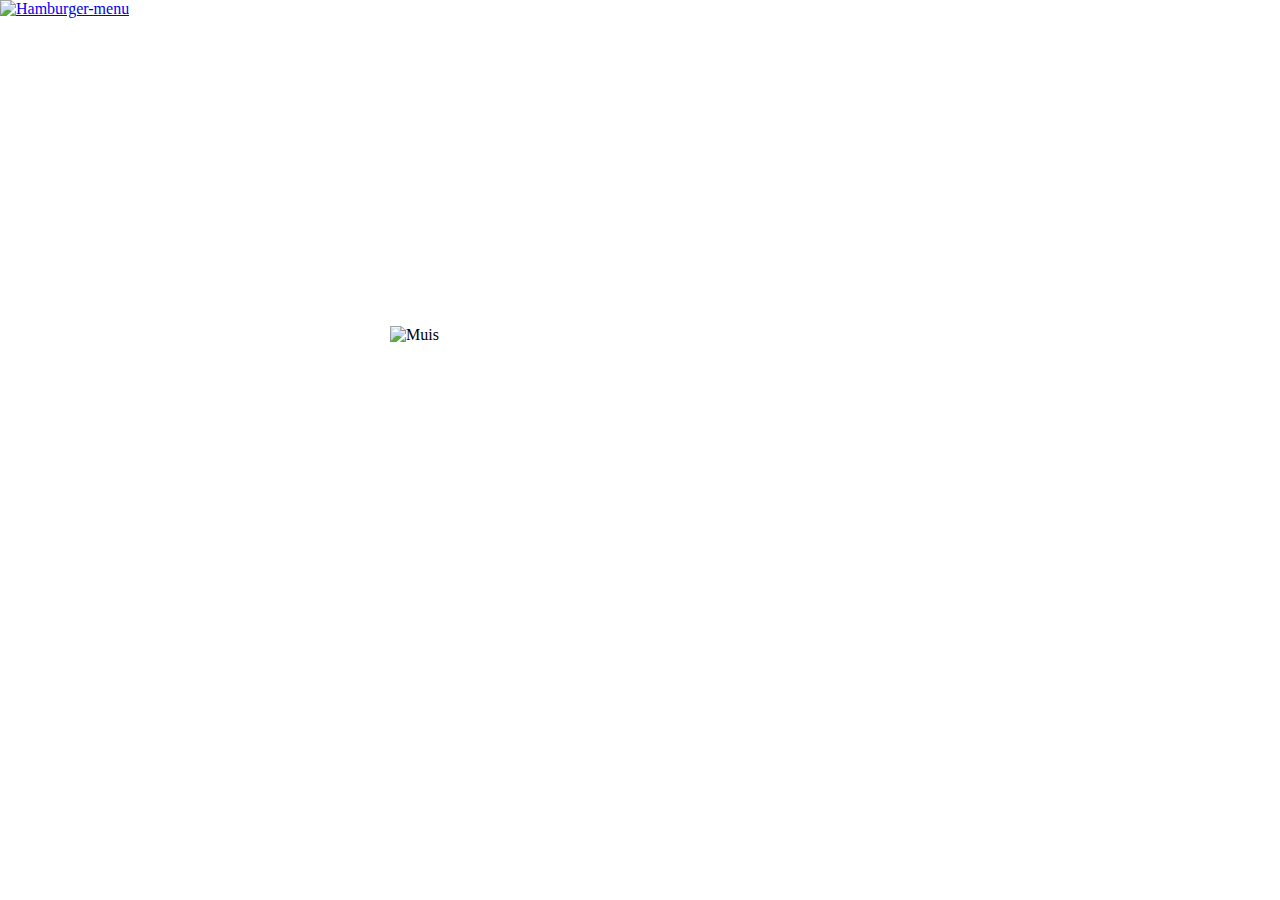
==== index.html @ 4d24bc91 "html gemaakt" ====
<!DOCTYPE html>
<html lang="en">
    <head>
        <meta charset="UTF-8">
        <meta name="viewport" content="width=device-width, initial-scale=1.0">
        <title> tumi mundo homepage</title>
        <link rel="stylesheet" href="styles.css">
    </head>
    <body class="body-home">  
        
        <a class="Menu"  href="menu.html"> 
            <img src="../the-client-website/assets/Group 21.png" alt="Hamburger-menu">
        </a> 

        <h1>Today's listening</h1>
        <h2>
            <time> 00:00 </time>
        </h2>
        <p> Of your 5-minute goal</p> 

        
        <img src="../the-client-website/assets/tumi-mundo-muis.png" class="muis"  width="500"  alt="Muis">

    </body>
</html>
---- styles.css ----
.body-home {
    background-image: url(../the-client-website/assets/house-mouse.svg);
    height: 100vh;
    margin: 0;
    padding: 0;
    box-sizing: border-box;
    font-family: poppins;
}

h1 {
    text-align: center;
    position: relative;
    top: 125px;
    font-size: 20px;
    color: #FFFFFF;
}

h2 {
    text-align: center;
    position: relative;
    top: 120px;
    font-size: 28px;
    color: #FFFFFF;
}

p { 
    text-align: center;
    position: relative;
    top: 115px;
    font-size: 20px; 
    color: #FFFFFF;
}

.body-menu {
    display:grid;
    grid-template-columns: 1fr 1fr 1fr;
    grid-template-rows: 1fr 1fr 1fr 1fr;
    background-color: black;
}

.Menu {
    width: 150px;
    height: 150px;
}

.muis {
    display: block;
    margin-left: auto;
    margin-right: auto;
    position: relative;
    top: 150px;
}

.kruis-knop {
    width: 60px;
    height: 60px;
}

.home-knop {
    margin-top: 50px;
}

/* .lessons-knop {
    grid-column: ;
    grid-row: ;

} */

.testing-knop{
    margin-top: 50px;
}

.profile-knop {
    margin-top: 40px;
}
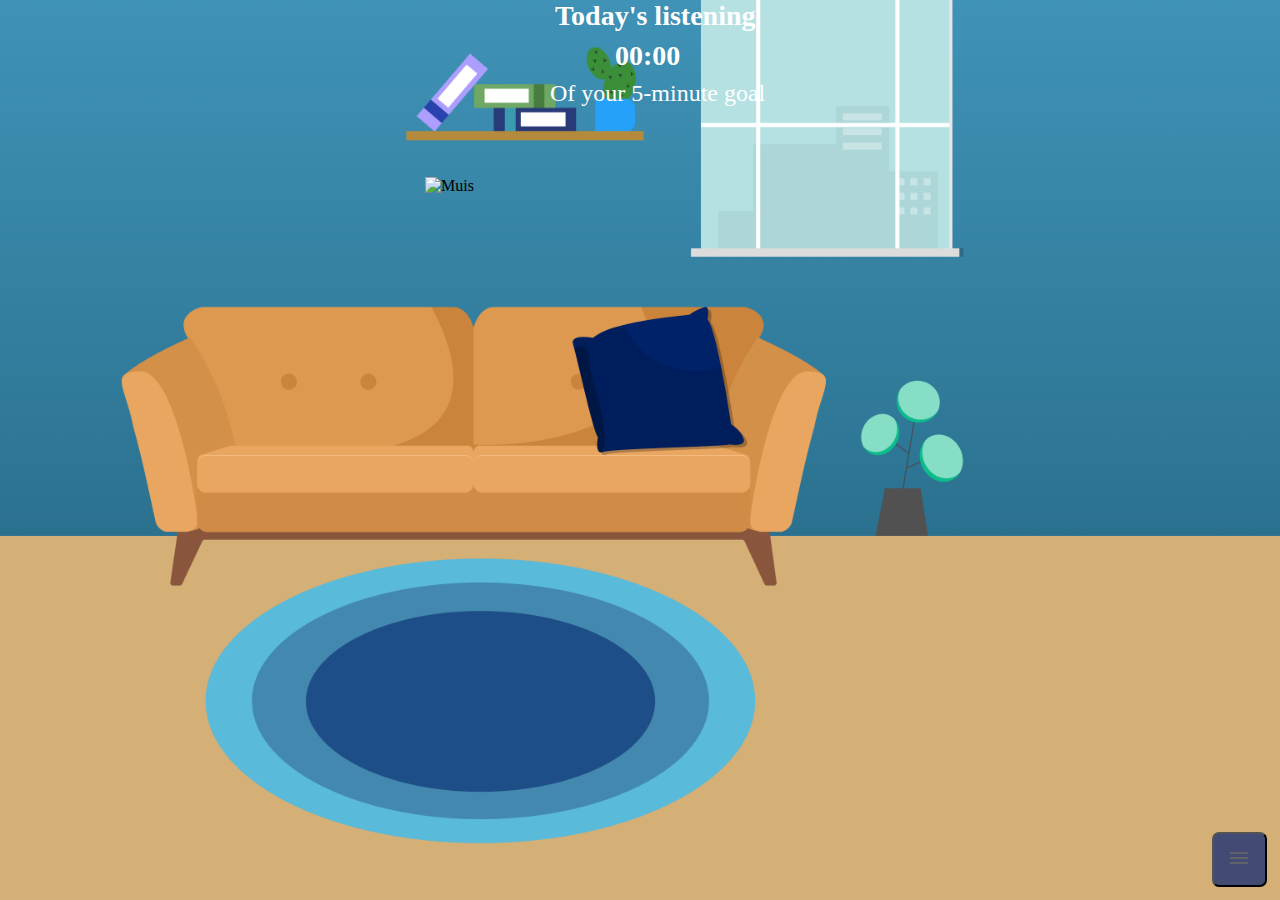
==== commit ba401b1e: "updatehtml" ====
--- a/index.html
+++ b/index.html
@@ -5,21 +5,56 @@
         <meta name="viewport" content="width=device-width, initial-scale=1.0">
         <title> tumi mundo homepage</title>
         <link rel="stylesheet" href="styles.css">
+        <link rel="stylesheet" href="">
+        <script defer src="specificty.js"></script>
     </head>
-    <body class="body-home">  
+    <body>  
         
-        <a class="Menu"  href="menu.html"> 
-            <img src="../the-client-website/assets/Group 21.png" alt="Hamburger-menu">
-        </a> 
+         <!-- <nav>
+            <ul class="sidebar">
+                <li onclick=hideSidebar()><a href="#"><svg width="48" height="48" viewBox="0 0 48 48" fill="none" xmlns="http://www.w3.org/2000/svg"><rect opacity="0.9" x="0.387695" y="0.773132" width="47.0588" height="47.0588" rx="13.4454" fill="white"/><path d="M15.0925 33.6514L33.2646 15.4793" stroke="#282828" stroke-width="3.85488" stroke-linecap="round"/><path d="M15.0925 15.4791L33.2646 33.6512" stroke="#282828" stroke-width="3.85488" stroke-linecap="round"/></svg></a> </li>
+                <li><a href="index.html"><img src="../all-human-accessible-website/assets/home-button.png" width="120px" alt="home-knop"></a> </li>
+                <li><a href="lessons.html"><img src="../all-human-accessible-website/assets/lessons-button.png"  width="115px" alt="lessons-knop"></a> </li>
+                <li><a href="profile.html"><img src="../all-human-accessible-website/assets/profile-button.png"  width="120px" alt="profile-knop"></a> </li>
+                <li><a href="statics.html"><img src="../all-human-accessible-website/assets/statics-button.png"  width="105px" alt="statistics-knop"></a> </li>
+                <li><a href="testing.html"><img src="../all-human-accessible-website/assets/testing-button.png"  width="120px" alt="testing-knop"></a> </li>
+            </ul>
+            <ul>
+                <li onclick=showSidebar()><a href="#"><svg width="48" height="48" viewBox="0 0 48 48" fill="none" xmlns="http://www.w3.org/2000/svg"><rect opacity="0.8" y="0.773132" width="47.0588" height="47.0588" rx="13.4454" fill="#1C1C1C"/><g clip-path="url(#clip0_1_7972)"><path d="M32.4932 30.465C32.9248 30.4652 33.3398 30.6315 33.6522 30.9293C33.9646 31.2272 34.1504 31.6338 34.1711 32.0649C34.1919 32.496 34.046 32.9186 33.7636 33.2451C33.4813 33.5715 33.0842 33.7769 32.6546 33.8185L32.4932 33.8264H14.5661C14.1344 33.8261 13.7195 33.6599 13.4071 33.362C13.0947 33.0642 12.9089 32.6576 12.8882 32.2265C12.8674 31.7953 13.0133 31.3728 13.2957 31.0463C13.578 30.7198 13.9751 30.5145 14.4047 30.4729L14.5661 30.465H32.4932ZM32.4932 22.6219C32.939 22.6219 33.3665 22.7989 33.6816 23.1141C33.9968 23.4293 34.1739 23.8568 34.1739 24.3025C34.1739 24.7483 33.9968 25.1758 33.6816 25.491C33.3665 25.8062 32.939 25.9832 32.4932 25.9832H14.5661C14.1203 25.9832 13.6928 25.8062 13.3776 25.491C13.0625 25.1758 12.8854 24.7483 12.8854 24.3025C12.8854 23.8568 13.0625 23.4293 13.3776 23.1141C13.6928 22.7989 14.1203 22.6219 14.5661 22.6219H32.4932ZM32.4932 14.7787C32.939 14.7787 33.3665 14.9558 33.6816 15.271C33.9968 15.5862 34.1739 16.0137 34.1739 16.4594C34.1739 16.9052 33.9968 17.3326 33.6816 17.6478C33.3665 17.963 32.939 18.1401 32.4932 18.1401H14.5661C14.1203 18.1401 13.6928 17.963 13.3776 17.6478C13.0625 17.3326 12.8854 16.9052 12.8854 16.4594C12.8854 16.0137 13.0625 15.5862 13.3776 15.271C13.6928 14.9558 14.1203 14.7787 14.5661 14.7787H32.4932Z" fill="#F8F8F8"/></g><defs><clipPath id="clip0_1_7972"><rect width="26.8908" height="26.8908" fill="white" transform="translate(10.0844 10.8572)"/></clipPath></defs></svg></a></li>
+            </ul>
+        </nav> -->
+
+        <!-- <script> 
+            function showSidebar(){
+                const sidebar = document.querySelector('.sidebar')
+                sidebar.style.display = 'flex'
+            }
+            function hideSidebar(){
+                const sidebar = document.querySelector('.sidebar')
+                sidebar.style.display = 'none'
+            }
+        </script> --> 
 
         <h1>Today's listening</h1>
         <h2>
             <time> 00:00 </time>
         </h2>
-        <p> Of your 5-minute goal</p> 
+        <p> Of your 5-minute goal</p>
 
-        
-        <img src="../the-client-website/assets/tumi-mundo-muis.png" class="muis"  width="500"  alt="Muis">
+        <button><svg xmlns="http://www.w3.org/2000/svg" height="24px" viewBox="0 -960 960 960" width="24px" fill="#5f6368"><path d="M120-240v-80h720v80H120Zm0-200v-80h720v80H120Zm0-200v-80h720v80H120Z"/></svg></button>
+          <nav>
+            <ul>
+              <li><a href="index.html"><img src="../all-human-accessible-website/assets/home-button.png" width="120px" alt="home-knop"></a> </li>
+              <li><a href="lessons.html"><img src="../all-human-accessible-website/assets/lessons-button.png"  width="115px" alt="lessons-knop"></a> </li>
+              <li><a href="profile.html"><img src="../all-human-accessible-website/assets/profile-button.png"  width="120px" alt="profile-knop"></a> </li>
+              <li><a href="statics.html"><img src="../all-human-accessible-website/assets/statics-button.png"  width="105px" alt="statistics-knop"></a> </li>
+              <li><a href="testing.html"><img src="../all-human-accessible-website/assets/testing-button.png"  width="120px" alt="testing-knop"></a> </li>
+            </ul>
+          </nav>
+
+        <img class="Muis"  src="../all-human-accessible-website/assets/tumi-mundo-muis.png" width="440"  alt="Muis"> 
 
     </body>
-</html>+</html> 
+
+
--- a/styles.css
+++ b/styles.css
@@ -1,78 +1,127 @@
-.body-home {
-    background-image: url(../the-client-website/assets/house-mouse.svg);
+*{
+    margin: 0;
+    Padding: 0;
+}
+
+body{
+    min-height: 100vh;
+    background-image: url(Tumi\ Mundo\ Huis.png);
+    background-size: cover;
+    background-repeat: no-repeat;
+    background-position: center;
+    font-family: Poppins;
+    margin: 0;
+}
+
+/* nav{
+    background-color: rgba(255, 255, 255, 0);
+}
+
+nav ul{
+    width: 100%;
+    list-style: none;
+    display: flex;
+    justify-content: flex-end;
+    align-items: center;
+}
+
+nav li{
+    height: 123px;
+}
+
+nav a{
+    height: 100%; 
+    padding: 0 30px;
+    text-decoration: none;
+    display:flex;
+    align-items:center;
+    color: black;
+} 
+
+.sidebar{
+    position: fixed;
+    top: 0;
+    right: 0;
     height: 100vh;
-    margin: 0;
-    padding: 0;
-    box-sizing: border-box;
-    font-family: poppins;
+    width: 100%;
+    z-index: 999;
+    background-color: #292929cb;
+    backdrop-filter: blur(10px);
+    box-shadow: -10px 0 10px rgba(0, 0, 0, 0.1);
+    display: none;
+    flex-direction: column;
+    align-items: center;
+    justify-content: center;
+}
+
+.sidebar li{
+    width: 100%;
+}
+
+.sidebar a{
+    width: 100%; 
+}
+
+@media(max-width: 400px){
+    .sidebar{
+        width: 100%;
+    }
+} */
+
+img{
+    margin-left: 600px ;
+    margin-bottom: 5px;
 }
 
 h1 {
-    text-align: center;
-    position: relative;
-    top: 125px;
-    font-size: 20px;
+    margin-left: 555px;
+    margin-top: 0px;
+    font-size: 28px;
     color: #FFFFFF;
 }
 
 h2 {
-    text-align: center;
-    position: relative;
-    top: 120px;
+    margin-left: 615px;
+    margin-top: 8px;
     font-size: 28px;
     color: #FFFFFF;
 }
 
-p { 
-    text-align: center;
-    position: relative;
-    top: 115px;
-    font-size: 20px; 
+p {
+    margin-left: 550px;
+    margin-top: 8px;
+    font-size: 24px; 
     color: #FFFFFF;
 }
 
-.body-menu {
-    display:grid;
-    grid-template-columns: 1fr 1fr 1fr;
-    grid-template-rows: 1fr 1fr 1fr 1fr;
-    background-color: black;
+.Muis{
+    margin-left: 425px;
+    margin-top: 70px
+
+}
+  
+button {
+  position: fixed;
+  bottom: 1em;
+  right: 1em;
+  z-index: 10;
+  border-radius: 7px;
+  width: 55px;
+  height: 55px;
+  background: #434b75;
+  color: #fff;
 }
 
-.Menu {
-    width: 150px;
-    height: 150px;
+nav {
+  width: 100vw;
+  height: 100vh;
+  position: absolute;
+  top: 0;
+  clip-path: circle(0rem at calc(100% - 2rem) calc(100% - 3rem));
+  transition: clip-path 0.5s ease-in-out; 
+  background-color: rgba(0, 0, 0, 0.8);
 }
 
-.muis {
-    display: block;
-    margin-left: auto;
-    margin-right: auto;
-    position: relative;
-    top: 150px;
-}
-
-.kruis-knop {
-    width: 60px;
-    height: 60px;
-}
-
-.home-knop {
-    margin-top: 50px;
-}
-
-/* .lessons-knop {
-    grid-column: ;
-    grid-row: ;
-
-} */
-
-.testing-knop{
-    margin-top: 50px;
-}
-
-.profile-knop {
-    margin-top: 40px;
-}
-
-
-
+.show-menu {
+  clip-path: circle(75%);
+}